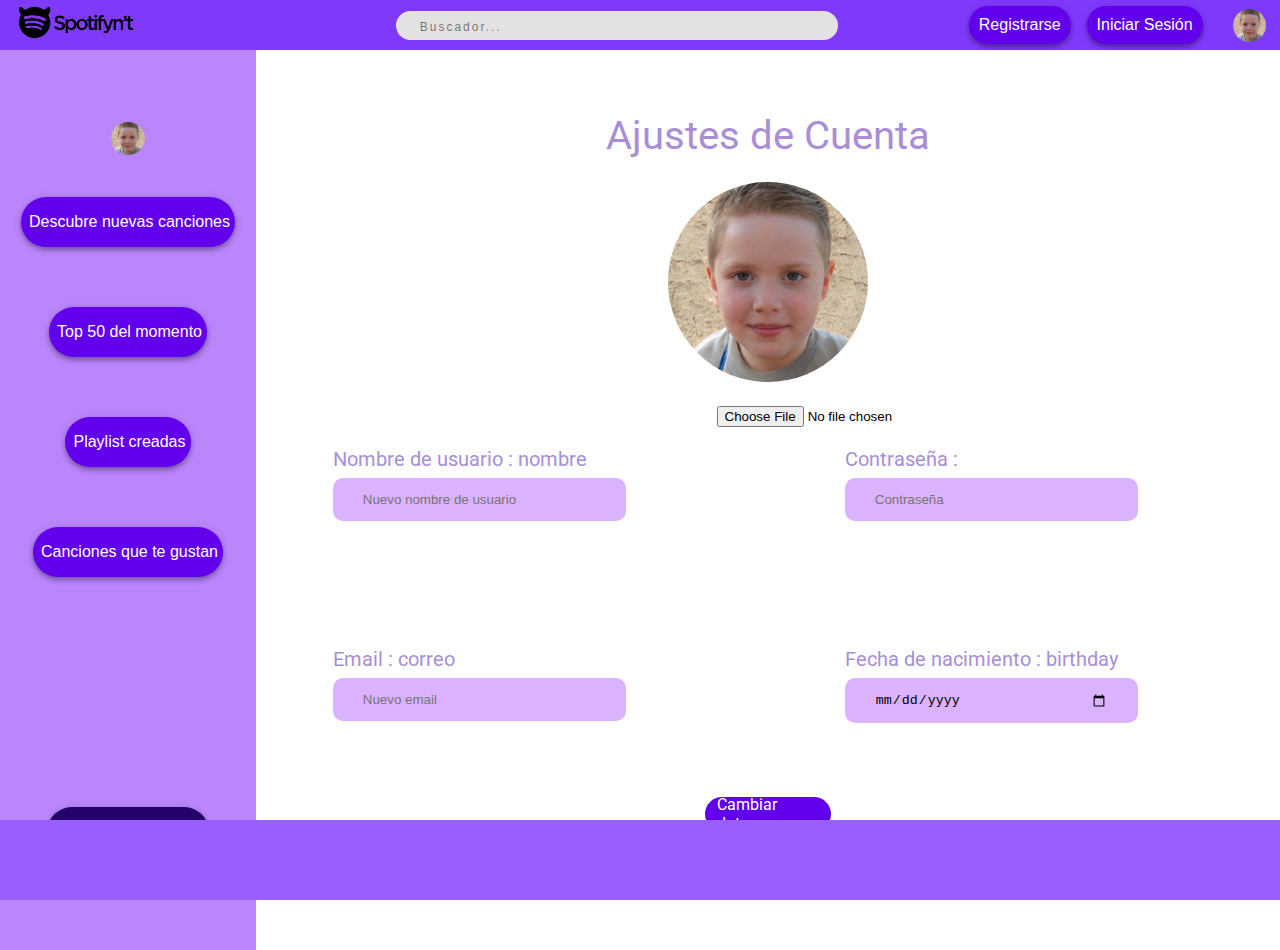
==== src/account.html @ 63ab9322 "changed mobile account" ====
<!DOCTYPE html>
<html lang="en">
<head>
	<meta charset="UTF-8">
	<meta http-equiv="X-UA-Compatible" content="IE=edge">
	<meta name="viewport" content="width=device-width, initial-scale=1.0">
	<title>Spotifyn't</title>
	<!-- CSS -->
	<link rel="stylesheet" href="style/main.css">
	<!-- JQuery -->
	<script src="https://cdnjs.cloudflare.com/ajax/libs/jquery/3.6.1/jquery.js" integrity="sha512-CX7sDOp7UTAq+i1FYIlf9Uo27x4os+kGeoT7rgwvY+4dmjqV0IuE/Bl5hVsjnQPQiTOhAX1O2r2j5bjsFBvv/A==" crossorigin="anonymous" referrerpolicy="no-referrer"></script>
	<!-- Home Page -->
	<script src="script/index.js"></script>
	<!-- FontAwesome -->
	<link rel="stylesheet" href="https://cdnjs.cloudflare.com/ajax/libs/font-awesome/6.2.0/css/all.min.css" integrity="sha512-xh6O/CkQoPOWDdYTDqeRdPCVd1SpvCA9XXcUnZS2FmJNp1coAFzvtCN9BmamE+4aHK8yyUHUSCcJHgXloTyT2A==" crossorigin="anonymous" referrerpolicy="no-referrer" />
	<link rel="stylesheet" href="https://cdnjs.cloudflare.com/ajax/libs/font-awesome/6.2.1/css/all.min.css" integrity="sha512-MV7K8+y+gLIBoVD59lQIYicR65iaqukzvf/nwasF0nqhPay5w/9lJmVM2hMDcnK1OnMGCdVK+iQrJ7lzPJQd1w==" crossorigin="anonymous" referrerpolicy="no-referrer" />
    <link href='http://fonts.googleapis.com/css?family=Roboto' rel='stylesheet' type='text/css'>
</head>
<body>
	<div class="header">
		<div class="mobile-sidebar" onclick="openMobileSidebar()">
			<i class="fa-solid fa-bars" style="color: white;"></i>
		</div>
		<div class="logo">
			<a href="index.html"><img src="images/logo.png" alt="logo" href height="55px"></a>
		</div>
		<div class ="search-box-wrapper">
			<div class="search-box">
			  <button class="btn-search"><i class="fa-solid fa-magnifying-glass"></i></i>

			  </button>
			  <input id="search-bar" type="text" class="input-search" placeholder="    Buscador...">
			</div>
		</div>
		<div class="sign-log-in-button" onclick="openPage('./register.html')">
			<div style="align-self: center;">
				Registrarse
			</div>
		</div>
		<div class="sign-log-in-button" onclick="openPage('./login.html')">
			<div style="align-self: center;">
				Iniciar Sesión
			</div>
		</div>
		<div id="cred_bar">
			<button class="usr_img_btn" onclick="dropUserMenu()">
				<img class="usr_img" id="main-image" src="./images/miño.jpg">
			</button>
			<div id="myDropdown" class="dropdown-content">
				<button onclick="openPage('account.html')">Cuenta</button>
				<button onclick="openPage('perfil.html')">Perfil</button>
				<button onclick="log_out()">Cerrar Sesion</button>
			</div>
		</div>	
	</div>
	<div class="body-wraper">
		<div class="sidebar" id="id-sidebar">
			<div id="cred_bar_mobile">
				<button class="usr_img_btn" onclick="dropUserMenu()">
					<img class="usr_img" src="./images/miño.jpg">
				</button>
				<div id="myDropdown_mobile" class="dropdown-content">
					<button onclick="openPage('account.html')">Cuenta</button>
					<button onclick="openPage('perfil.html')">Perfil</button>
					<button onclick="log_out()">Cerrar Sesion</button>
				</div>
			</div>
			<div class="sidebar-button-notloged">
				<div class="sidebar-button-img">
					<i class="fa-solid fa-star" style="color: white;"></i>
					</div>
				<div class="sidebar-button-text" onclick="openPage('./news.html')">
					Descubre nuevas canciones
				</div>
			</div>
			<div class="sidebar-button-notloged">
				<div class="sidebar-button-img">
					<i class="fa-solid fa-heart" style="color: white;"></i>
					</div>
				<div class="sidebar-button-text">
					Top 50 del momento
				</div>
			</div>
			<div class="sidebar-button-loged">
				<div class="sidebar-button-img">
					<i class="fa-solid fa-layer-group" style="color: white;"></i>
					</div>
				<div class="sidebar-button-text">
					Playlist creadas
				</div>
			</div>
			<div class="sidebar-button-loged" id="liked-songs">
				<div class="sidebar-button-img">
					<i class="fa-solid fa-heart" style="color: white;"></i>
					</div>
				<div class="sidebar-button-text">
					Canciones que te gustan
				</div>
			</div>
			<div class="privacy-policy">
				<div style="align-self: center;">Política de privacidad</div>
			</div>

		</div>
        <div class="account-content">
				<br><br><br>
                <div class="account-title">Ajustes de Cuenta </div>
				<div class="account-image">
					<img class="account-img" id="user-img" src="./images/miño.jpg">
				</div>
				<div class="account-image-button">
					<input id="acc_img" type="file" accept="image/*">
				</div>
				<div class="account-data">
					<div class="account-field">
						<label>Nombre de usuario : </label><label id="acc-curr-user">nombre</label> 
						<br>
						<input id="acc_username" type = "text" placeholder="Nuevo nombre de usuario">

					</div>
					<br>
					<div class="account-field">
						<label>Contraseña : </label>
						<br>
						<input id="acc_passwd"type = "password" placeholder="Contraseña">
					</div>
					<div class="account-field">
						<label>Email : </label><label id="acc-curr-email">correo</label> 
						<br>
						<input id="acc_email" type = "text" placeholder="Nuevo email">

					</div>
					<br>
					<div class="account-field">
						<label>Fecha de nacimiento : </label><label id="acc-curr-birth">birthday</label> 
						<br>
						<input id="acc_date" type = "date">
					</div>
				</div>
				<div class="account-change-button">Cambiar datos</div>
        </div>

    </div>
</div>
<div class="footer">
</div>
<script src="script/userData.js"></script>
<script src="script/index.js"></script>
<script src="script/account.js"></script>
</body>
</html>
---- src/style/main.css ----
/* Main css file */
html{
    padding: 0;
    display: block;
	
    height: 100%;
    min-height: 100%;
    font-family:Arial, Helvetica, sans-serif;
    background: #FFFFFF; 

    /* From acc */
    color: rgba(169, 142, 213, 1);
}


body{
    padding: 0;
    display: flex;
    flex-direction: column;
    height: 100%;
    margin: 0;
    /* From acc*/
    width: inherit;
    height: inherit;
}


.header{
    position: fixed;
    height: 50px;
    width: 100%;

    display: flex;


    background-color: #7F39FB;
    z-index: 10;
}


.usr_img_btn img {
	background: none;
	border-radius: 1.5rem;
	cursor: pointer;
	width: 2.5em;
	height: 2.5em;
}
.usr_img_btn {
	background: none;
	border: none;
	cursor: default;
	margin: 0.5rem;
}


.dropdown-content {
	display: none;
	position: absolute;
	transform: translate(-50%, -0.5rem);
	background-color: none;
	min-width: 8rem;
	z-index: 999;
	border-radius: 1rem;
  }
  
  /* Links inside the dropdown */
  .dropdown-content button {
	cursor: pointer;
	color: #a98ed5;
	padding: 1em 0.2em;
	text-decoration: none;
	width: 100%;
	display: block;
	border-top-left-radius: 1rem;
	border-bottom-left-radius: 1rem;

	border: none;
	margin-bottom: 0.1em;
	box-shadow: 0px 8px 16px 0px #BB86FC;
	font-family: "Roboto";
	font-weight: 400;

	
  }
  
  /* Change color of dropdown links on hover */
  .dropdown-content button:hover {
	
	background-color: #bb86fc;
	color: #fff;
}
  


    .mobile-sidebar{
        display: none;
    }


    .logo{
        display:flex ;
        align-self: center;
		margin-left: 1em;
        margin-top: 10px;
		margin-right: auto;
    }

	
	.search-box{

		width: 100%;
		height: fit-content;
		position: relative;
	  }
	  .input-search{
		height: 1.5em; 
		width: 25rem;
        min-width: 6rem;
		border-style: none;

		font-size: 18px;
		letter-spacing: 2px;
		outline: none;
		border-radius: 25px;
		transition: all .5s ease-in-out;
		background-color: #e4e1e1;
		padding-right: 40px;
		color:#fff;
	  }
	  .input-search::placeholder{
		color:rgba(0, 0, 0, 0.5);
		font-size: 0.75rem;
		letter-spacing: 2px;
		initial-letter: 2em;
		font-weight: 70;
	  }
	  .btn-search{
		width: 3rem;
		height: fit-content;
		border-style: none;
		font-size: 20px;
		font-weight: bold;
		outline: none;
		cursor: pointer;
		border-radius: 50%;
		position: absolute;
		right: 0px;
		color:#ffffff ;
		background-color:transparent;
		pointer-events: painted;  
	  }
	  .btn-search:focus ~ .input-search{
		width: 35em;
		border-radius: 0px;
		background-color: transparent;
		border-bottom:1px solid rgba(255,255,255,.5);
		transition: all 500ms cubic-bezier(0, 0.110, 0.35, 2);
	  }
	  .input-search:focus{
		width: 35em;
		border-radius: 0px;
		background-color: transparent;
		border-bottom:1px solid rgba(255,255,255,.5);
		transition: all 500ms cubic-bezier(0, 0.110, 0.35, 2);
	  }
	  .search-box-wrapper{
		margin-left: auto;
		margin-right: auto;

		display: flex;
		justify-content: center;
		align-items: center;
		font-family: 'Lato' !important;
	  }
	


    .sign-log-in-button{
        padding: 10px;

		margin-right: 1em;
        text-align: center;
        align-self: center;

        background: #6200EE;
        color: white;
		cursor: pointer;
        box-shadow: 0px 4px 5px rgba(0, 0, 0, 0.14), 0px 1px 10px rgba(0, 0, 0, 0.12), 0px 2px 4px rgba(0, 0, 0, 0.2);
        border-radius: 50px;
    }




.body-wraper{
    flex:1 ;
    width: 100%;

    display: flex;
    flex-direction: row;
}


    .sidebar{
        position: fixed;
        
        top: 50px;
        width: 20%;
        height: 100%;

        display: flex;
        flex-direction: column;
        justify-content: center;
        align-items: center;

        background-color: #BB86FC;
    }

        .sidebar-button-notloged{
            width: fit-content;
            height: 40px;
            margin-top: 30px;
            margin-bottom: 30px;
            padding: 5px;
            

            display: flex;
            flex-direction: row;
            justify-content: center;
            align-self:  center;

            background: #6200EE;
			cursor: pointer;
            box-shadow: 0px 4px 5px rgba(0, 0, 0, 0.14), 0px 1px 10px rgba(0, 0, 0, 0.12), 0px 2px 4px rgba(0, 0, 0, 0.2);
            border-radius: 50px;
        }

        .sidebar-button-loged{
            width: fit-content;
            height: 40px;
            margin-top: 30px;
            margin-bottom: 30px;
            padding: 5px;
            
			cursor: pointer;
            display: flex;
            flex-direction: row;
            justify-content: center;
            align-self:  center;

            background: #6200EE;

            box-shadow: 0px 4px 5px rgba(0, 0, 0, 0.14), 0px 1px 10px rgba(0, 0, 0, 0.12), 0px 2px 4px rgba(0, 0, 0, 0.2);
            border-radius: 50px;
        }

            .sidebar-button-img{
                align-items: center;
                align-self: center;
                margin-right: 3px;
            }

            .sidebar-button-text{
                align-self: center;
                text-align: center;
                color: white;
            }

        .privacy-policy{
                width: fit-content;
                height: 40px;
                margin-top: 200px;
                margin-bottom: 30px;
                padding: 5px;
                
                display: flex;
                justify-self: flex-end;
                text-align: center;
                align-self:  center;
                

                background: #23036A;
                color: white;
    
                box-shadow: 0px 4px 5px rgba(0, 0, 0, 0.14), 0px 1px 10px rgba(0, 0, 0, 0.12), 0px 2px 4px rgba(0, 0, 0, 0.2);
                border-radius: 50px;
        }


    .content{
        min-height: 100%;
        width: 80%;
        margin-left: 20%;

        display: flex;
        flex-direction: column;
        background-color: white;
    }
        

        .section{
            min-height: fit-content;
            height: fit-content;
            max-height: none;            
            min-width: fit-content;
            max-width: 100%;
            margin-top: 75px;      
            margin-left: 10px;
            margin-right: 10px;


            display: grid;
            /*background-color: aquamarine;*/
        }

            .section-space{
                display: none;
            }

            .section-title{
                height: auto;
                min-height: 20%;
                width: 100%;

                font-size: 50px;

                padding: 0;
                margin-bottom: 5px;
            }


            .section-content{
                width: 100%;

                display: flex;
                flex-wrap: wrap;
                justify-content: space-evenly;
                /*background-color: rgb(27, 147, 184);*/
            }


                .section-song{
                    height: 240px;
                    min-width: 160px;
                    width: 160px;
                    box-shadow: 0px 1px 5px black;
                    margin: 5px;
                    margin-right: 10px;

                    background-color: #DBB2FF;
                }
                .section-song:hover{
                    transition-duration: 500ms;
                    opacity: 50%;
                }

                .section-song:hover > .round-button{
                    transition-duration: 500ms;
                    opacity: 100%;
                }
                .section-song2{
                    height: 240px;
                    min-width: 160px;
                    width: 160px;
                    box-shadow: 0px 1px 5px black;
                    margin: 5px;
                    margin-right: 10px;

                    background-color: #DBB2FF;
                }
                .section-song2:hover{
                    transition-duration: 500ms;
                    opacity: 50%;
                }
                .section-song2:hover > .round-button{
                    transition-duration: 500ms;
                    opacity: 100%;
                }
                .round-button {
                    box-sizing: border-box;
                    display:block;
                    cursor: pointer;
                    position: absolute;
                    width:80px;
                    height:80px;
                    margin-top: 2%;
                    margin-left: 2%;
                    padding-top: 14px;
                    padding-left: 8px;
                    line-height: 20px;
                    border: 6px solid #fff;
                    border-radius: 50%;
                    color:#f5f5f5;
                    text-align:center;
                    text-decoration:none;
                    background-color: rgba(0,0,0,0.5);
                    font-size:20px;
                    opacity: 0;                    font-weight:bold;
                    transition: all 0.3s ease;
                    float:rig;
                }
                .round-button:hover {
                    background-color: rgba(0,0,0,0.8);
                    box-shadow: 0px 0px 10px rgb(99, 99, 99);
                    text-shadow: 0px 0px 10px rgba(99,99,99);
                }
                .cover-img{
                    max-width: 100%;
                    max-height: 100%;
                    margin-right: var(--playlist-margin);
                }
                .cover-img img {
                    width: 100%;
                    display: block;
                    height: 100%;
                    z-index: -1;
                    object-fit: cover;
                }
                .title{
                    color: #000;
                    font-family: "Roboto";
                    font-weight: bold;
                    font-size: 125%;
                    margin-left: 10px;
                    margin-top: 10px;
                    margin-bottom: 0px;
                    
                }
                .artist{
                    color: rgb(46, 46, 46);
                    font-family: "Roboto";
                    margin-left: 10px;
                    margin-top: 0px;
                    margin-bottom: 0px;
                    
                }
                .section-plus{
                    height: 80px;
                    width: 80px;

                    display: flex;
                    border-radius: 50%;
                    align-self: center;
                    align-items: center;
                    text-align: center;
                    

                    color: white;
                    background-color: #BB86FC;
                }
		
                       .prof-info{
                height: 250px;
                width:100%;
                text-align: center;
                position:relative;
                overflow:hidden;

            }

            .prof-info-bg{
                height: 100%;
                width: auto;

                font-size: 50px;
                background-repeat: no-repeat;
                background-position: center;
                background-size:cover;
                filter: blur(10px);
                -webkit-filter: blur(25px);
                -moz-filter: blur(10px);
                -o-filter: blur(10px);
                -ms-filter: blur(10px);
                border: 10px solid #000;
                margin:-10px;
                padding:1px;
            }
            .prof-info img{
                object-fit: cover;
                min-width: 100%;
                min-height: 100%;
            }
            .prof-info-text {
                position: absolute;
                top: 50%;
                left: 50%;
                font-size: 80px;
                font-weight: bold;
                font-family: "Roboto";
                padding: 10px;
                transform: translate(-50%, -50%);
                text-shadow: 2px 0 #fff, -2px 0 #fff, 0 2px #fff, 0 -2px #fff,
                1px 1px #fff, -1px -1px #fff, 1px -1px #fff, -1px 1px #fff;
                text-shadow: 2px 0 #000, -2px 0 #000, 0 2px #000, 0 -2px #000,
                1px 1px #000, -1px -1px #000, 1px -1px #000, -1px 1px #000;


              }

/* -----------------------REGISTER CSS---------------------- */

.regbody{
color: #000;
position: fixed;
align-items: center;
justify-content: center;
width: 60%;
height: 100%;
margin-left: 20%;
z-index: 1;
display: flex;
flex-direction: column;
background: #DBB2FF;
}

.regtitle{
    margin-top:8%;
    font-family:"Roboto";
    width: 100%;
    height: 12%;
}
    .regsubtitle1{
        height: 20px;
        margin-left: 5%;
    }
    .regsubtitle2{
        height: 48px;
        margin-left: 5%;
        font-weight: 400;
        font-size: 48px;
        margin-bottom: 8px;
    }

.regsubody{
    font-family:"Roboto";
    width: 90%;
    height: 35%;
    margin-left: 10%;
}
    .regbutton{
        margin-top: 15px;
        display: flex;
        flex-direction: column;
        justify-content: center;
        align-items: center;
        padding: 12px;
        color:white;
        width: 20%;
        height: 10px;
        margin-left: 35%;
        margin-bottom: 5px;
        background: #6200EE;
        border-radius: 50px;
        cursor: pointer;
    }
    .regbox{
        margin-top: 10px;
        gap:30px;
        justify-content: center;
        align-items: center;
        display:flex;
        flex-direction: row;
    }
        .reg_regbox_div{
            margin-right: 10px;
            margin-top: 10px;
            gap:10px;
            justify-content: center;
            align-items: center;
            display:flex;
            flex-direction: row;
        }
    
.regbot{
    font-family:"Roboto";
    width: 100%;
    height: 30%;
    gap:30px;
    justify-content: center;
    align-items: center;
    display:flex;
    flex-direction: row;

}

/* -----------------------LOGIN CSS---------------------- */
.loginbody{
position: fixed;
align-items: center;
justify-content: center;
width: 60%;
height: 90%;
margin-left: 20%;
height: 100%;
z-index: 1;
display: flex;
flex-direction: column;
background: #DBB2FF;
}
.logintitle{
    font-family:"Roboto";
    width: 100%;
    margin-top: 8%;
    color: black;
    height: 15%;
}
    .loginsubtitle1{
        height: 20px;
        margin-left: 5%;
    }
    .loginsubtitle2{
        margin-top: 0;
        height: 48px;
        margin-left: 5%;
        font-weight: 400;
        font-size: 48px;
    }
.loginsubody{
    font-family:"Roboto";
    width: 100%;
    height: 35%;
    
}
    .logininfo{
        color: #000;
        margin-left: 10%;
        width: 90%;
        height: 80%;
    }
    .loginbutton{
        display: flex;
        flex-direction: column;
        justify-content: center;
        align-items: center;
        padding: 12px;
        color:white;
        width: 20%;
        height: 10px;
        margin-left: auto;
        margin-right: auto;
        background: #6200EE;
        border-radius: 50px;
    }
.loginbot{
    font-family:"Roboto";
    width: 100%;
    height: 20%;
    gap:30px;
    justify-content: center;
    align-items: center;
    display:flex;
    flex-direction: row;
}

/* -----------------------COMMON CSS LOGIN-REGISTER---------------------- */

.googlebutton{
    color: black;
    display: flex;
    flex-direction: column;
    justify-content: center;
    align-items: center;
    padding: 12px;
    width: 30%;
    height: 10px;
    background: white;
    border-radius: 50px;
    cursor: pointer;
}
.facebookbutton{
    display: flex;
    flex-direction: column;
    justify-content: center;
    align-items: center;
    padding: 12px;
    width: 30%;
    height: 10px;
    color:white;
    background-color: rgb(44, 67, 115);
    border-radius: 50px;
    cursor: pointer;
}
.logininfo input[type=text]{
    margin-top: 2%;
    width: 65%;
    padding: 14px 30px;
    border: none;
    border-radius: 10px;
    cursor: text;
}
.logininfo input[type=password]{
    margin-top: 2%;
    width: 65%;
    padding: 14px 30px;
    border: none;
    border-radius: 10px;
    cursor: text;
}
.reginfo input[type=text]{
    margin-top: 2%;
    width: 65%;
    padding: 14px 30px;
    border: none;
    border-radius: 10px;
    cursor: text;
}
.reginfo input[type=password]{
    margin-top: 2%;
    width: 65%;
    padding: 14px 30px;
    border: none;
    border-radius: 10px;
    cursor: text;
}
.separator{
    width: 70%;
    height: 1.5px;
    margin-top: 5px;
    border-radius: 1px;
    color: rgb(255, 255, 255);
    background-color: rgb(255, 255, 255);
}
/* -----------------------ACCOUNT CSS---------------------- */
.account-content{
    color: #000;
    font-family: "Roboto";
    width: 80%;
    margin-left: 20%;
    margin-top: 50px;
    height: 100%;
}
    .account-title{
        color: #a98ed5;
        margin-top: 5px;
        width: 100%;
        height: 70px;
        font-size: 40px;
        text-align: center;
    }
    .account-image{
        text-align: center;
    }

    .account-img{
        border-radius:20em;
        width: 200px;
        height: 200px;
    }
    .account-image-button{
        margin-top: 20px;
        margin-bottom: 10px;
        padding-left: 150px;
        text-align: center;
    }
    .account-data{
        width: 50%;
        height: 40%;
        width: 100%;
        display:flex;
        justify-content: space-evenly;
        flex-wrap: wrap;
    }

        .account-field{
            height: 50%;
            width:  35%;
            padding: 10px;

            font-size: 20px;
            color:rgba(169, 142, 213, 1)
        }

    .account-change-button{
        width: 10%;
        height: 10px;
        padding: 12px;
        margin-left: auto;
        margin-right: auto;

        display: flex;
        justify-content: center;
        align-items: center;
        
        color: white;
        background: #6200EE;
        
        border-radius: 50px;
    }

    .account-data input[type=text]{
        margin-top: 2%;
        width: 65%;
        padding: 14px 30px;
        border: none;
        border-radius: 10px;
        cursor: text;

        background-color: #DBB2FF;
    }

    .account-data input[type=password]{
        margin-top: 2%;
        width: 65%;
        padding: 14px 30px;
        border: none;
        border-radius: 10px;
        cursor: text;
        background-color: #DBB2FF;
    }

    .account-data input[type=date]{
        margin-top: 2%;
        width: 65%;
        padding: 14px 30px;
        border: none;
        border-radius: 10px;
        cursor: text;
        background-color: #DBB2FF;
    }

/* -----------------------NEWS CSS---------------------- */
    .news-rand-song{
        display: flex;
        flex-wrap: wrap;
        justify-content: center;
    }

    .rand-song{
        height: 240px;
        min-width: 160px;
        width: 160px;
        box-shadow: 0px 1px 5px black;
        margin: 20px;
        margin-left: 20px;
        margin-right: 20px;

        background-color: #DBB2FF;
    }

    .rand-song:hover{
        transition-duration: 500ms;
        opacity: 50%;
    }

    .rand-song:hover > .round-button{
        transition-duration: 500ms;
        opacity: 100%;
    }

    .next-refresh-button{
        width: fit-content;
        height: 40px;
        margin-top: 30px;
        margin-bottom: 30px;
        margin-left: auto;
        margin-right: auto;
        padding: 5px;
        

        display: flex;
        flex-direction: row;
        justify-content: center;
        align-self:  center;
        

        background: #6200EE;
        color: white;

        box-shadow: 0px 4px 5px rgba(0, 0, 0, 0.14), 0px 1px 10px rgba(0, 0, 0, 0.12), 0px 2px 4px rgba(0, 0, 0, 0.2);
        border-radius: 50px;
    }

/* ----------------------- Common ---------------------- */    
.footer {
    background-color: #985EFF;
    position: fixed;
    bottom: 0;
    left: 0;
    right: 0;
    height: 80px;
    margin: 0;
    display: flex;
}

.footer-msg{
    margin: auto;
    text-align: center;
    color: white;
    font-size: 0.95em;
}
.player {
	z-index: 10;
	position: fixed;
	background: #985EFF;
	color: #000;
	bottom: 0;
	left: 0;
	right: 0;
	height: 8%!important;
	margin: 0;
	min-height: 80px;
	max-height: 80px;
	display: none;
	flex-direction: row;
}
.player .left {
	width: 80px;
	background-size: cover;
}
.player .left img {
	width: 80px;
	height: 80px;
}
.player .right {
	flex-grow: 1;
	display: flex;
	flex-direction: column;
}
.player .right .top {
	flex-grow: 1;
	display: flex;
	flex-direction: column;
	justify-content: center;
	padding-left: 10px;
}
.player .right .top .song {
	font-size: 1.2em;
	font-weight: 600;
}
.player .right .bottom {
	display: flex;
}
.player .right .bottom video {
	flex-grow: 1;
	height: 32px;
}

.player a {
	color: black;
	text-decoration: none;
}
@media only screen and (max-width: 2560px) {
    .sidebar{
        display: flex;
    }

}  

/* ---------------------------------------------------------------------- */
/* -----------------------------TABLET DISPLAY--------------------------- */
/* ---------------------------------------------------------------------- */
@media only screen and (max-width: 768px) {
    .input-search{
        width: 12rem;
    }
    .sidebar{
        padding: 5px;
        width: 23%;
    }

    .content{
        margin-left: 25%;
        width: 75%;
    }

/* -----------------------REGISTER CSS---------------------- */    
    .regbody{
        width: 80%;
        margin-left: 10%;
    }
    
    .regbox{
        flex-direction: column;
        align-items: center;
        gap: 0px;
        margin-top: 0;
    }

    .regsubody{
        margin-bottom: 30px;
    }

/* -----------------------LOGIN CSS---------------------- */
    .loginbody{
        width: 80%;
        margin-left: 10%;
    }
    .loginbutton{
        align-self: center;
        width: 25%;
    }
}


/* ---------------------------------------------------------------------- */
/* -----------------------------MOBILE DISPLAY--------------------------- */
/* ---------------------------------------------------------------------- */
@media only screen and (max-width: 600px) {
/* -----------------------INDEX CSS---------------------- */
.header{
    height: 80px;
}   

.section-space{
    display: block;
}

.sidebar{
    display: flex;
    width: 80%;
}
.content{
    width: 100%;
    margin-left: 0%;
}

.section-title{
    font-size: 40px;

}
.section-song{
    height: 180px;
    min-width: 120px;
    width: 120px;
}
.section-song2{
    display: none;
}

.search-box-wrapper{
    display: none;
}

.mobile-sidebar{
    display: block;
    height: 50px;
    width: 50px;

    font-size: 30px;
    display: flex;
    justify-content: center;
    align-self: center;
    align-items: center;
}


.usr_img_btn img {
	border-radius:50rem;
	width: 10em;
	height: 10em;
}
.dropdown-content{
    transform: translate(120%, -9rem);
}

.dropdown-content button{
    border-radius: 1rem;
}
    
/* -----------------------REGISTER CSS---------------------- */    
.regbody{
width: 80%;
margin-left: 10%;
}

/* -----------------------LOGIN CSS---------------------- */
.loginbutton{
    align-self: center;
    width: 30%;
}
/* -----------------------ACCOUNT CSS---------------------- */
.account-content{
    margin-left: 0%;
    width: 100%;
}

.account-change-button{
    width: 20%;
}
}
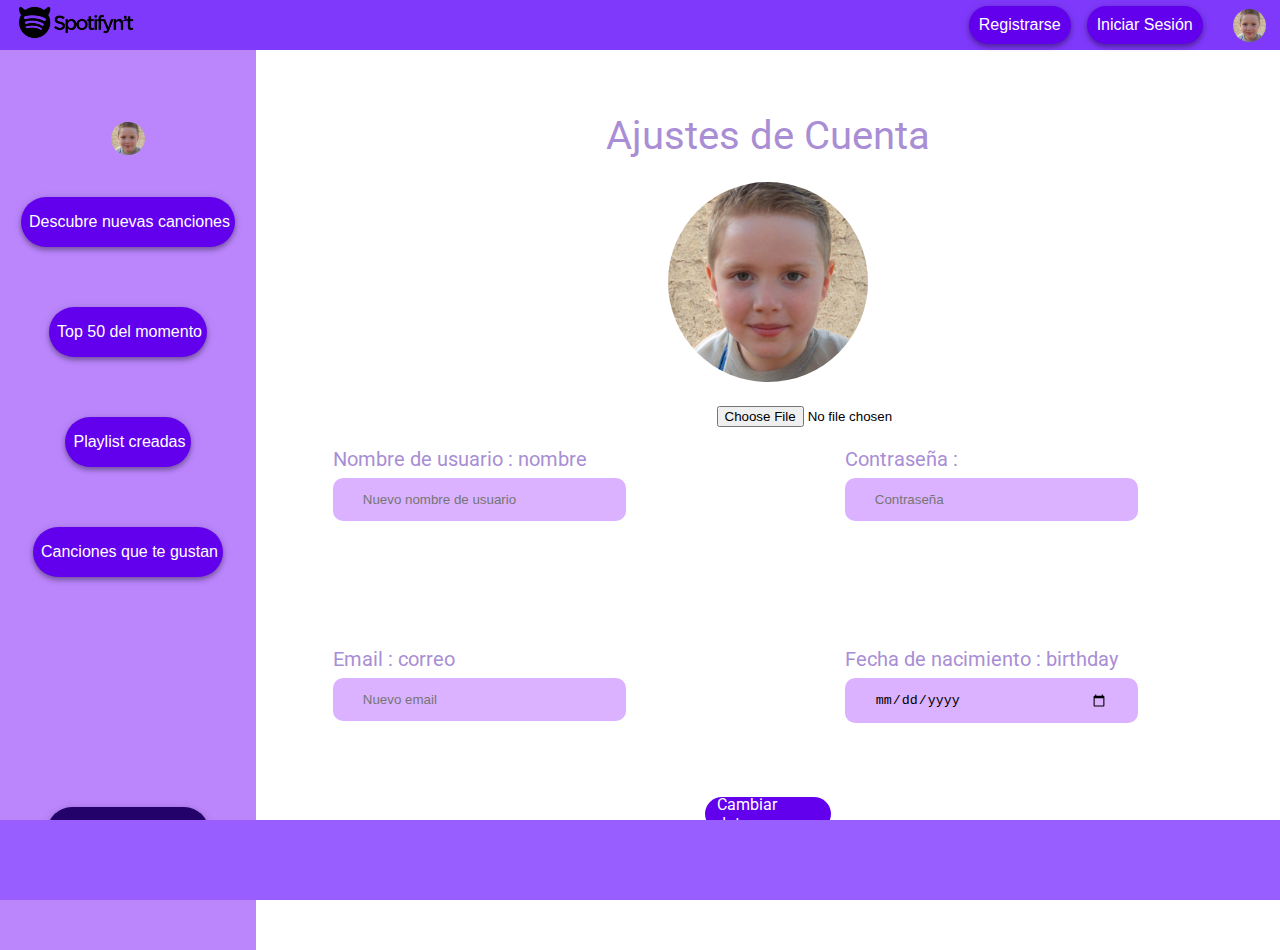
==== commit ac9a6eae: "deleted unnecesary searchbars" ====
--- a/src/account.html
+++ b/src/account.html
@@ -24,14 +24,6 @@
 		<div class="logo">
 			<a href="index.html"><img src="images/logo.png" alt="logo" href height="55px"></a>
 		</div>
-		<div class ="search-box-wrapper">
-			<div class="search-box">
-			  <button class="btn-search"><i class="fa-solid fa-magnifying-glass"></i></i>
-
-			  </button>
-			  <input id="search-bar" type="text" class="input-search" placeholder="    Buscador...">
-			</div>
-		</div>
 		<div class="sign-log-in-button" onclick="openPage('./register.html')">
 			<div style="align-self: center;">
 				Registrarse
@@ -44,7 +36,7 @@
 		</div>
 		<div id="cred_bar">
 			<button class="usr_img_btn" onclick="dropUserMenu()">
-				<img class="usr_img" id="main-image" src="./images/miño.jpg">
+				<img class="usr_img" id="pfmv" src="./images/miño.jpg">
 			</button>
 			<div id="myDropdown" class="dropdown-content">
 				<button onclick="openPage('account.html')">Cuenta</button>
@@ -57,7 +49,7 @@
 		<div class="sidebar" id="id-sidebar">
 			<div id="cred_bar_mobile">
 				<button class="usr_img_btn" onclick="dropUserMenu()">
-					<img class="usr_img" src="./images/miño.jpg">
+					<img class="usr_img" id="mainimg" src="./images/miño.jpg">
 				</button>
 				<div id="myDropdown_mobile" class="dropdown-content">
 					<button onclick="openPage('account.html')">Cuenta</button>
@@ -65,11 +57,11 @@
 					<button onclick="log_out()">Cerrar Sesion</button>
 				</div>
 			</div>
-			<div class="sidebar-button-notloged">
+			<div class="sidebar-button-notloged" onclick="openPage('./news.html')">
 				<div class="sidebar-button-img">
 					<i class="fa-solid fa-star" style="color: white;"></i>
 					</div>
-				<div class="sidebar-button-text" onclick="openPage('./news.html')">
+				<div class="sidebar-button-text">
 					Descubre nuevas canciones
 				</div>
 			</div>
@@ -81,7 +73,7 @@
 					Top 50 del momento
 				</div>
 			</div>
-			<div class="sidebar-button-loged">
+			<div class="sidebar-button-loged" onclick="openPage('./allplaylist.html')">
 				<div class="sidebar-button-img">
 					<i class="fa-solid fa-layer-group" style="color: white;"></i>
 					</div>
@@ -89,7 +81,7 @@
 					Playlist creadas
 				</div>
 			</div>
-			<div class="sidebar-button-loged" id="liked-songs">
+			<div class="sidebar-button-loged" id="liked-songs" onclick="openPage('./playlist.html')">
 				<div class="sidebar-button-img">
 					<i class="fa-solid fa-heart" style="color: white;"></i>
 					</div>
--- a/src/style/main.css
+++ b/src/style/main.css
@@ -869,6 +869,41 @@
         box-shadow: 0px 4px 5px rgba(0, 0, 0, 0.14), 0px 1px 10px rgba(0, 0, 0, 0.12), 0px 2px 4px rgba(0, 0, 0, 0.2);
         border-radius: 50px;
     }
+/* -----------------------PLAYLISTS CSS---------------------- */
+.all-playlist-container{
+    margin-left: auto;
+    margin-right: auto;
+    margin-top: 20px;
+    margin-bottom: 30px;
+    padding: 1px;
+    width: 80%;
+    
+    color: white;
+    background-color: #DBB2FF;
+
+    border-radius: 20px;
+    text-align: center;
+}
+
+.all-playlist-button{
+    width: fit-content;
+    height: 40px;
+    margin-top: 30px;
+    margin-bottom: 30px;
+    padding: 5px;
+    
+
+    display: flex;
+    flex-direction: row;
+    justify-content: center;
+    align-self:  center;
+
+    color: white;
+    background: #6200EE;
+    cursor: pointer;
+    box-shadow: 0px 4px 5px rgba(0, 0, 0, 0.14), 0px 1px 10px rgba(0, 0, 0, 0.12), 0px 2px 4px rgba(0, 0, 0, 0.2);
+    border-radius: 50px;
+}
 
 /* ----------------------- Common ---------------------- */    
 .footer {
@@ -888,6 +923,7 @@
     color: white;
     font-size: 0.95em;
 }
+
 .player {
 	z-index: 10;
 	position: fixed;
@@ -944,7 +980,75 @@
         display: flex;
     }
 
-}  
+} 
+
+/* -----------------------Playlist creation CSS---------------------- */    
+
+.playlist-wrapper .title input{
+    width: 65%;
+    padding: 14px 30px;
+    border: solid 1px black;
+    border-radius: 10px;
+    cursor: text;
+}
+
+.section-song:hover > .round-button-add{
+	opacity: 100%;
+}
+.round-button-add {
+	box-sizing: border-box;
+	display:block;
+	cursor: pointer;
+	position: absolute;
+	width:80px;
+	height:80px;
+	margin-top: 2%;
+	margin-left: 2%;
+	padding-top: 14px;
+
+	line-height: 20px;
+	border: 6px solid rgba(169, 142, 213, 1);;
+	border-radius: 50%;
+	color: rgba(169, 142, 213, 1);
+	text-align:center;
+	text-decoration:none;
+	background-color: rgba(0,0,0,0.5);
+	font-size:20px;
+	opacity: 0;                    font-weight:bold;
+	transition: all 0.3s ease;
+	float:rig;
+}
+.round-button-add:hover {
+	background-color: rgba(0,0,0,0.8);
+	box-shadow: 0px 0px 10px rgb(99, 99, 99);
+	text-shadow: 0px 0px 10px rgba(99,99,99);
+}
+
+.playlist-wrapper .title {
+	display: flex;
+	flex-direction: row;
+	align-items: center;
+}
+
+.playlist-wrapper .title button {
+	background-color: #DBB2FF;
+	color: #6200EE;
+	font-weight: 200;
+	font-size: large;
+	border: 2px solid #6200EE;
+	margin-right: 2em;
+	margin-top: auto;
+	margin-bottom: auto;
+	margin-left: auto;
+	padding: 0.25em 1em;
+	border-radius: 3em;
+	box-shadow: 0px 4px 5px rgba(0, 0, 0, 0.14), 0px 1px 10px rgba(0, 0, 0, 0.12), 0px 2px 4px rgba(0, 0, 0, 0.2);
+	cursor: pointer;
+}
+
+.playlist-wrapper .title button:hover {
+	opacity: 80%;
+}
 
 /* ---------------------------------------------------------------------- */
 /* -----------------------------TABLET DISPLAY--------------------------- */
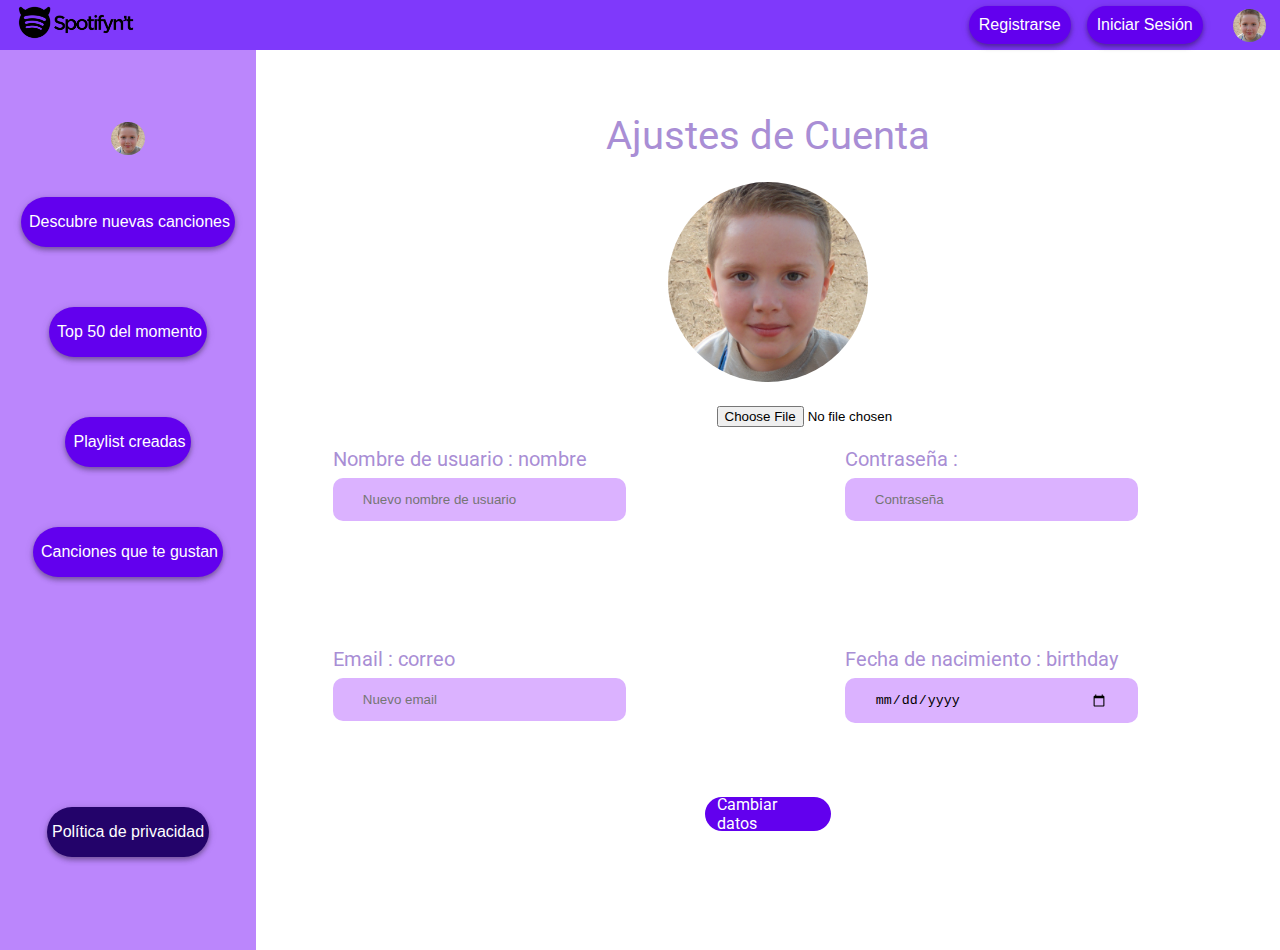
==== commit 3970f437: "W3 validated account" ====
--- a/src/account.html
+++ b/src/account.html
@@ -22,7 +22,7 @@
 			<i class="fa-solid fa-bars" style="color: white;"></i>
 		</div>
 		<div class="logo">
-			<a href="index.html"><img src="images/logo.png" alt="logo" href height="55px"></a>
+			<a href="index.html"><img src="images/logo.png" alt="logo" height="55"></a>
 		</div>
 		<div class="sign-log-in-button" onclick="openPage('./register.html')">
 			<div style="align-self: center;">
@@ -36,7 +36,7 @@
 		</div>
 		<div id="cred_bar">
 			<button class="usr_img_btn" onclick="dropUserMenu()">
-				<img class="usr_img" id="pfmv" src="./images/miño.jpg">
+				<img class="usr_img" id="pfmv" src="./images/miño.jpg" alt="user">
 			</button>
 			<div id="myDropdown" class="dropdown-content">
 				<button onclick="openPage('account.html')">Cuenta</button>
@@ -49,7 +49,7 @@
 		<div class="sidebar" id="id-sidebar">
 			<div id="cred_bar_mobile">
 				<button class="usr_img_btn" onclick="dropUserMenu()">
-					<img class="usr_img" id="mainimg" src="./images/miño.jpg">
+					<img class="usr_img" id="mainimg" src="./images/miño.jpg"  alt="user">
 				</button>
 				<div id="myDropdown_mobile" class="dropdown-content">
 					<button onclick="openPage('account.html')">Cuenta</button>
@@ -98,7 +98,7 @@
 				<br><br><br>
                 <div class="account-title">Ajustes de Cuenta </div>
 				<div class="account-image">
-					<img class="account-img" id="user-img" src="./images/miño.jpg">
+					<img class="account-img" id="user-img" src="./images/miño.jpg"  alt="user">
 				</div>
 				<div class="account-image-button">
 					<input id="acc_img" type="file" accept="image/*">
@@ -114,7 +114,7 @@
 					<div class="account-field">
 						<label>Contraseña : </label>
 						<br>
-						<input id="acc_passwd"type = "password" placeholder="Contraseña">
+						<input id="acc_passwd" type = "password" placeholder="Contraseña">
 					</div>
 					<div class="account-field">
 						<label>Email : </label><label id="acc-curr-email">correo</label> 
@@ -131,11 +131,7 @@
 				</div>
 				<div class="account-change-button">Cambiar datos</div>
         </div>
-
     </div>
-</div>
-<div class="footer">
-</div>
 <script src="script/userData.js"></script>
 <script src="script/index.js"></script>
 <script src="script/account.js"></script>
--- a/src/style/main.css
+++ b/src/style/main.css
@@ -10,6 +10,7 @@
 
     /* From acc */
     color: rgba(169, 142, 213, 1);
+
 }
 
 
@@ -294,7 +295,7 @@
 
         display: flex;
         flex-direction: column;
-        background-color: white;
+        background-color: #FFFFFF;
     }
         
 
@@ -312,7 +313,34 @@
             display: grid;
             /*background-color: aquamarine;*/
         }
-
+        #textbox{
+            background-color:#DBB2FF;
+            border-radius: 25px;
+            text-align: center;
+            width: 40%;
+            outline:solid 4px #b991ff;
+            margin-left:auto;
+            margin-right: auto;
+
+        }
+        .textbox-field{
+            height: 50%;
+            width:  35%;
+            padding: 10px;
+            margin-left: auto;
+            margin-right: auto;
+            font-size: 20px;
+            color:rgb(0, 0, 0)
+        }
+        .section-title-textbox{
+            height: auto;
+            min-height: 20%;
+            width: 100%;
+            color: #000;
+            font-size: 50px;
+            padding: 0;
+            margin-bottom: 5px;
+        }
             .section-space{
                 display: none;
             }
@@ -824,7 +852,11 @@
         flex-wrap: wrap;
         justify-content: center;
     }
-
+    .likes-song{
+        display: flex;
+        flex-wrap: wrap;
+        justify-content: center;
+    }
     .rand-song{
         height: 240px;
         min-width: 160px;
@@ -869,7 +901,7 @@
         box-shadow: 0px 4px 5px rgba(0, 0, 0, 0.14), 0px 1px 10px rgba(0, 0, 0, 0.12), 0px 2px 4px rgba(0, 0, 0, 0.2);
         border-radius: 50px;
     }
-/* -----------------------PLAYLISTS CSS---------------------- */
+/* -----------------------ALL-PLAYLISTS CSS---------------------- */
 .all-playlist-container{
     margin-left: auto;
     margin-right: auto;
@@ -903,6 +935,127 @@
     cursor: pointer;
     box-shadow: 0px 4px 5px rgba(0, 0, 0, 0.14), 0px 1px 10px rgba(0, 0, 0, 0.12), 0px 2px 4px rgba(0, 0, 0, 0.2);
     border-radius: 50px;
+}
+
+/* -----------------------PLAYLISTS CSS---------------------- */
+
+.playlist-wrapper {
+	--margin-top: 75px;
+	margin: 2.5%;
+	height: calc(100% - var(--margin-top));
+	margin-top: var(--margin-top);
+	width: 95%;
+}
+
+.playlist-title {
+	font-family: 'Roboto';
+	font-style: normal;
+	font-weight: 200;
+	font-size: 2.5rem;
+	width: fit-content;
+	height: fit-content;
+	/* identical to box height, or 23% */
+	color: #9747FF;
+}
+
+.playlist-element {
+	background: #FFFFFF;
+	/* 12 dp */
+	box-shadow: 0px 12px 17px rgba(0, 0, 0, 0.14), 0px 5px 22px rgba(0, 0, 0, 0.12), 0px 7px 8px rgba(0, 0, 0, 0.2);
+	display: flex;
+	flex-direction: row;
+	height: 3.5em;
+	align-items: center;
+	margin-bottom: 2em;
+	cursor: pointer;
+}
+.playlist-element:hover {
+	opacity: 80%;
+}
+
+.element-number {
+	font-family: 'Roboto';
+	font-style: normal;
+	font-weight: 400;
+	font-size: 20px;
+	line-height: 22px;
+
+	/* identical to box height, or 110% */
+	letter-spacing: -0.908px;
+
+	color: #000000;
+
+	opacity: 0.4;
+
+	margin-left: 1em;
+	margin-right: 2em;
+}
+.element-img{
+	max-width: 100%;
+	max-height: 100%;
+	margin-right: 10%
+    
+}
+.element-img img {
+	max-height: 3.5em;
+}
+
+
+
+.element-title {
+	font-family: 'Roboto';
+	font-style: normal;
+	font-weight: 400;
+	font-size: 16px;
+	line-height: 24px;
+	/* identical to box height, or 150% */
+	letter-spacing: 0.15px;
+	/* 00. On Surface / High Emphasis */
+	color: rgba(0, 0, 0, 0.87);
+	margin-right: 10%;
+}
+
+.element-artists {
+	font-family: 'Roboto';
+	font-style: normal;
+	font-weight: 400;
+	font-size: 14px;
+	line-height: 20px;
+
+	/* identical to box height, or 143% */
+	letter-spacing: 0.25px;
+
+	color: #9747FF;
+	margin-right: 10%;
+}
+
+.element-time {
+	/* Body 2 */
+	font-family: 'Roboto';
+	font-style: normal;
+	font-weight: 400;
+	font-size: 14px;
+	line-height: 20px;
+
+	/* identical to box height, or 143% */
+	letter-spacing: 0.25px;
+	color: #9747FF;
+	margin-right: 10%;
+}
+
+.playlist-element span {
+	max-height: 100%;
+}
+
+.element-remove {
+	/* 01. Primary/50 */
+	background: #F2E7FE;
+	/* 04 dp */
+	box-shadow: 0px 4px 5px rgba(0, 0, 0, 0.14), 0px 1px 10px rgba(0, 0, 0, 0.12), 0px 2px 4px rgba(0, 0, 0, 0.2);
+	border-radius: 50px;
+	height: 2em;
+	width: 2em;
+	margin-right: 1.5em;
 }
 
 /* ----------------------- Common ---------------------- */    
@@ -983,7 +1136,7 @@
 } 
 
 /* -----------------------Playlist creation CSS---------------------- */    
-
+/*
 .playlist-wrapper .title input{
     width: 65%;
     padding: 14px 30px;
@@ -991,7 +1144,7 @@
     border-radius: 10px;
     cursor: text;
 }
-
+*/
 .section-song:hover > .round-button-add{
 	opacity: 100%;
 }
@@ -1023,7 +1176,7 @@
 	box-shadow: 0px 0px 10px rgb(99, 99, 99);
 	text-shadow: 0px 0px 10px rgba(99,99,99);
 }
-
+/*
 .playlist-wrapper .title {
 	display: flex;
 	flex-direction: row;
@@ -1049,7 +1202,70 @@
 .playlist-wrapper .title button:hover {
 	opacity: 80%;
 }
-
+*/
+
+/* -----------------------PLAYLISTS CSS---------------------- */
+.ctm-wrapper{
+	visibility: hidden;
+	position: absolute;
+	width: 14%;
+	border-radius: 10px;
+	background: #fff;
+	box-shadow: 0 12px 35px rgba(0,0,0,0.1);
+	height: fit-content;
+	min-width: 180px;
+  }
+  .ctm-wrapper .ctm-menu{
+	padding-left: 12px;
+	padding-right: 12px;
+  }
+  .ctm-content .ctm-item{
+	list-style: none;
+	font-size: 1em;
+	height: 50px;
+	display: flex;
+	width: 100%;
+	cursor: pointer;
+	align-items: center;
+	border-radius: 5px;
+	margin-bottom: 2px;
+	padding-left: 0.25em;
+  }
+  .ctm-content .ctm-item:hover{
+	background: #f2f2f2;
+  }
+  .ctm-content .ctm-item span{
+	margin-left: 8px;
+	font-size: 1em;
+  }
+
+  .ctm-play {
+	margin-right: 1em !important;
+  }
+  .ctm-content .ctm-playlist{
+	position: relative;
+	justify-content: space-between;
+  }
+  .ctm-playlist .ctm-playlist-menu{
+	padding: 12px;
+	position: absolute;
+	background: #fff;
+	width: 200px;
+	top: -35px;
+	opacity: 0;
+	pointer-events: none;
+	border-radius: 10px;
+	box-shadow: 0 5px 10px rgba(0,0,0,0.08);
+	transition: 0.2s ease;
+  }
+  .ctm-playlist:hover .ctm-playlist-menu{
+	opacity: 1;
+	pointer-events: auto;
+  }
+.ctm-noplaylists {
+	opacity: 40%;
+	cursor:not-allowed !important;
+}
 /* ---------------------------------------------------------------------- */
 /* -----------------------------TABLET DISPLAY--------------------------- */
 /* ---------------------------------------------------------------------- */
@@ -1092,6 +1308,10 @@
     .loginbutton{
         align-self: center;
         width: 25%;
+    }
+/* -----------------------PLAYLISTS CSS---------------------- */
+    .playlist-element span {
+        font-size: 0.65em;
     }
 }
 
@@ -1131,8 +1351,13 @@
     display: none;
 }
 
-.search-box-wrapper{
-    display: none;
+.input-search:focus{
+    width: 15em;
+}
+
+.btn-search:focus ~ .input-search{
+    display: block;
+    width: 15em;
 }
 
 .mobile-sidebar{
@@ -1181,4 +1406,19 @@
 .account-change-button{
     width: 20%;
 }
+/* -----------------------PLAYLISTS CSS---------------------- */
+    html {
+        --playlist-margin: 1em;
+    }
+    .playlist-element span {
+        font-size: 0.65em;
+            
+    }
+
+
+/* -----------------------COMMON CSS---------------------- */
+.cover-img{
+    margin-right: 0%;
+}
+
 }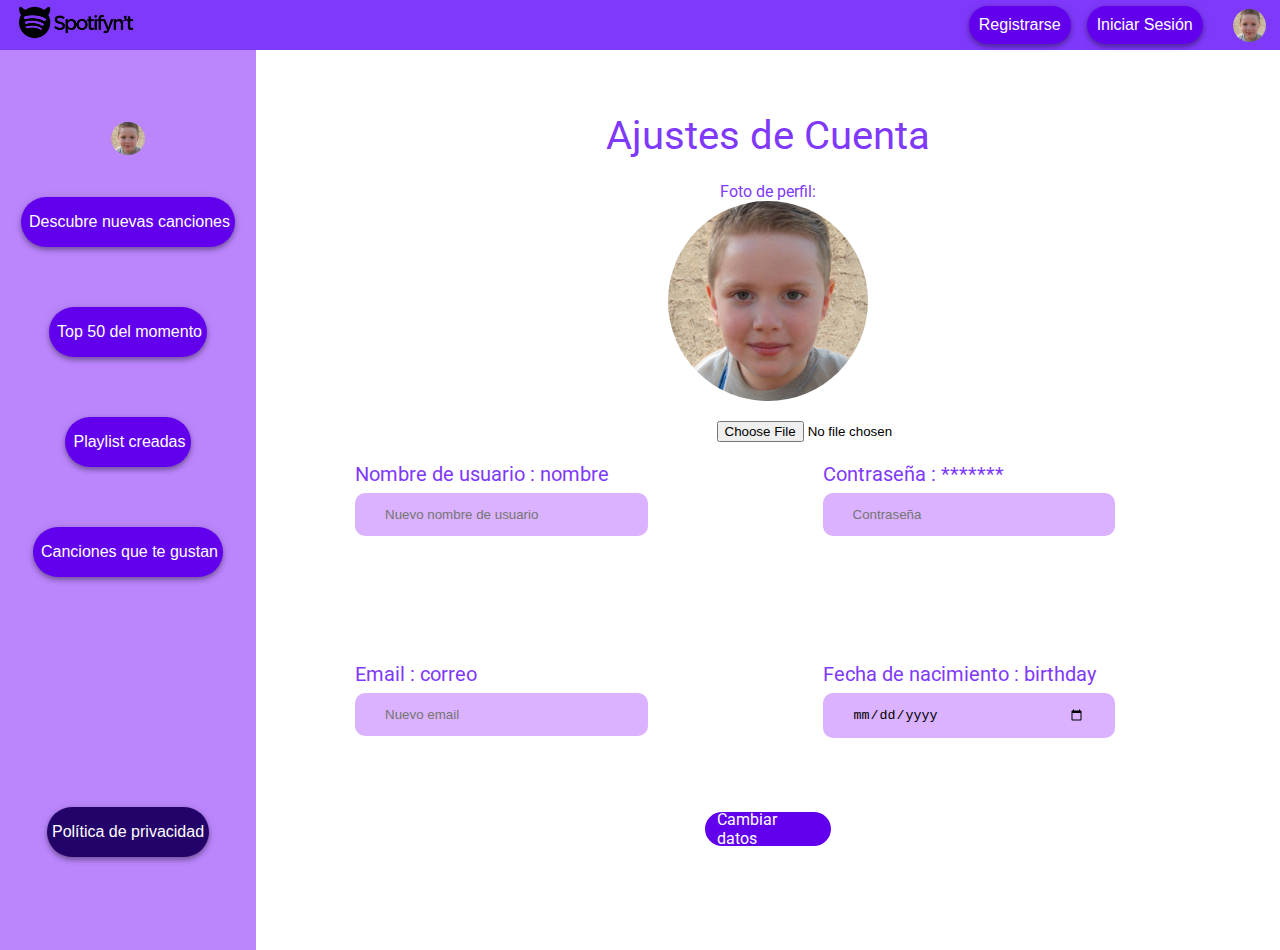
==== commit bfcc1201: "QUIEN TOQUE ACCOUNT.HTML VA A MORIR QUE YA PASA TODOS LOS FILTROS" ====
--- a/src/account.html
+++ b/src/account.html
@@ -98,6 +98,7 @@
 				<br><br><br>
                 <div class="account-title">Ajustes de Cuenta </div>
 				<div class="account-image">
+					<label for="acc_img">Foto de perfil:</label>
 					<img class="account-img" id="user-img" src="./images/miño.jpg"  alt="user">
 				</div>
 				<div class="account-image-button">
@@ -105,27 +106,21 @@
 				</div>
 				<div class="account-data">
 					<div class="account-field">
-						<label>Nombre de usuario : </label><label id="acc-curr-user">nombre</label> 
-						<br>
+						<label for="acc_username" >Nombre de usuario : </label><label id="acc-curr-user">nombre</label> 
 						<input id="acc_username" type = "text" placeholder="Nuevo nombre de usuario">
 
 					</div>
-					<br>
 					<div class="account-field">
-						<label>Contraseña : </label>
-						<br>
+						<label for="acc_passwd">Contraseña :</label><label> *******</label> 
 						<input id="acc_passwd" type = "password" placeholder="Contraseña">
 					</div>
 					<div class="account-field">
-						<label>Email : </label><label id="acc-curr-email">correo</label> 
-						<br>
+						<label for="acc_email">Email : </label><label id="acc-curr-email">correo</label> 
 						<input id="acc_email" type = "text" placeholder="Nuevo email">
 
 					</div>
-					<br>
 					<div class="account-field">
-						<label>Fecha de nacimiento : </label><label id="acc-curr-birth">birthday</label> 
-						<br>
+						<label for="acc_date">Fecha de nacimiento : </label><label id="acc-curr-birth">birthday</label> 
 						<input id="acc_date" type = "date">
 					</div>
 				</div>
--- a/src/style/main.css
+++ b/src/style/main.css
@@ -67,7 +67,7 @@
   /* Links inside the dropdown */
   .dropdown-content button {
 	cursor: pointer;
-	color: #a98ed5;
+	color: #7F39FB;
 	padding: 1em 0.2em;
 	text-decoration: none;
 	width: 100%;
@@ -351,6 +351,7 @@
                 width: 100%;
 
                 font-size: 50px;
+                color:#7F39FB;
 
                 padding: 0;
                 margin-bottom: 5px;
@@ -758,7 +759,7 @@
     height: 100%;
 }
     .account-title{
-        color: #a98ed5;
+        color: #7F39FB;
         margin-top: 5px;
         width: 100%;
         height: 70px;
@@ -766,6 +767,10 @@
         text-align: center;
     }
     .account-image{
+        color: #7F39FB;
+        display: flex;
+        flex-direction: column;
+        align-items: center;
         text-align: center;
     }
 
@@ -795,7 +800,7 @@
             padding: 10px;
 
             font-size: 20px;
-            color:rgba(169, 142, 213, 1)
+            color: #7F39FB;
         }
 
     .account-change-button{
@@ -1211,6 +1216,7 @@
 	width: 14%;
 	border-radius: 10px;
 	background: #fff;
+    color:#7F39FB;
 	box-shadow: 0 12px 35px rgba(0,0,0,0.1);
 	height: fit-content;
 	min-width: 180px;
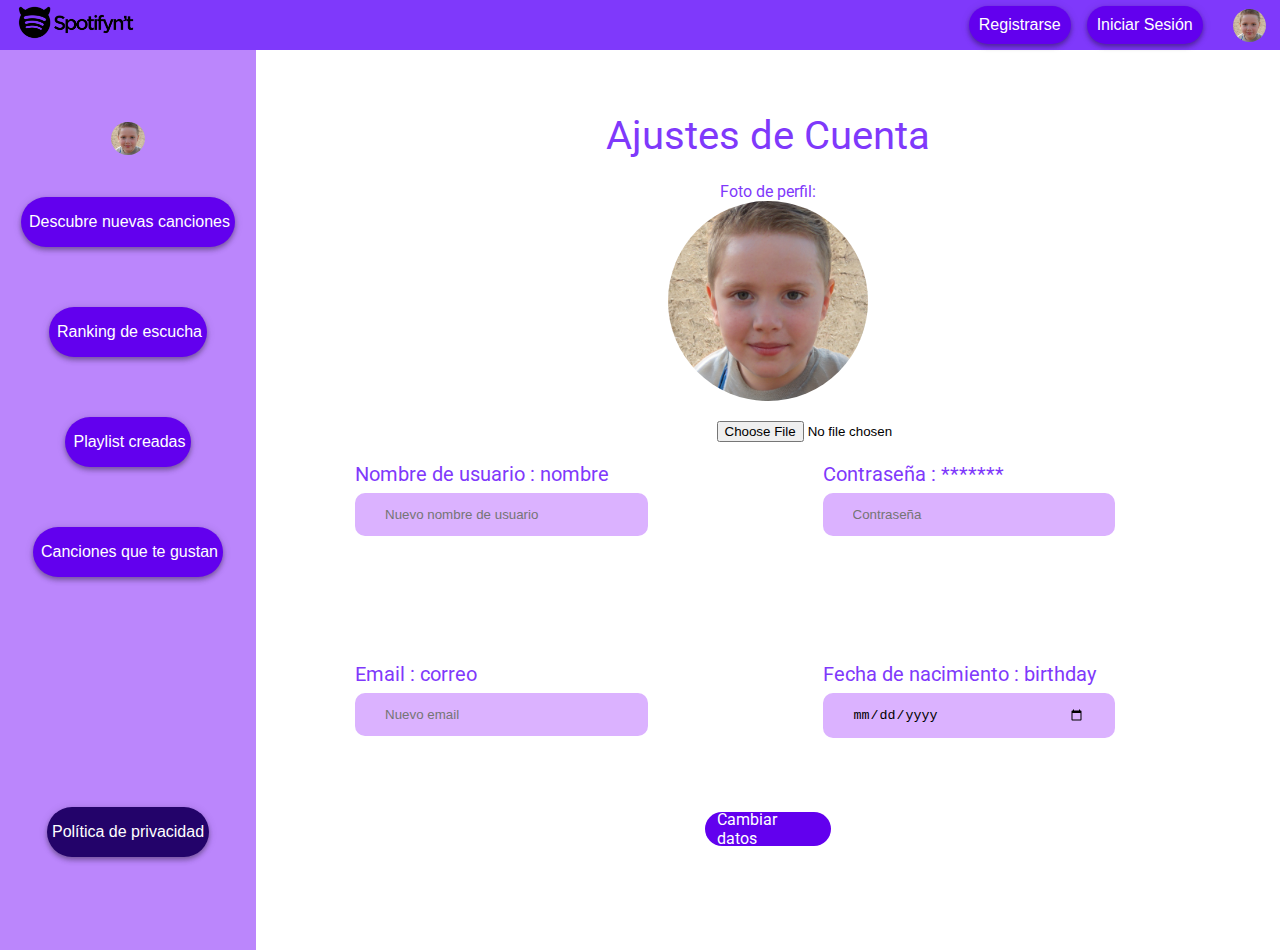
==== commit 097868cc: "NO TOCAR ACCOUNT E INDEX" ====
--- a/src/account.html
+++ b/src/account.html
@@ -65,12 +65,12 @@
 					Descubre nuevas canciones
 				</div>
 			</div>
-			<div class="sidebar-button-notloged">
+			<div class="sidebar-button-notloged" id="ranking-listen">
 				<div class="sidebar-button-img">
-					<i class="fa-solid fa-heart" style="color: white;"></i>
+					<i class="fa-solid fa-ranking-star" style="color: white;"></i>
 					</div>
-				<div class="sidebar-button-text">
-					Top 50 del momento
+				<div class="sidebar-button-text" onclick="openPage('./allplaylist.html')">
+					Ranking de escucha
 				</div>
 			</div>
 			<div class="sidebar-button-loged" onclick="openPage('./allplaylist.html')">
--- a/src/style/main.css
+++ b/src/style/main.css
@@ -1079,7 +1079,7 @@
     margin: auto;
     text-align: center;
     color: white;
-    font-size: 0.95em;
+    font-size: 1.5em;
 }
 
 .player {
